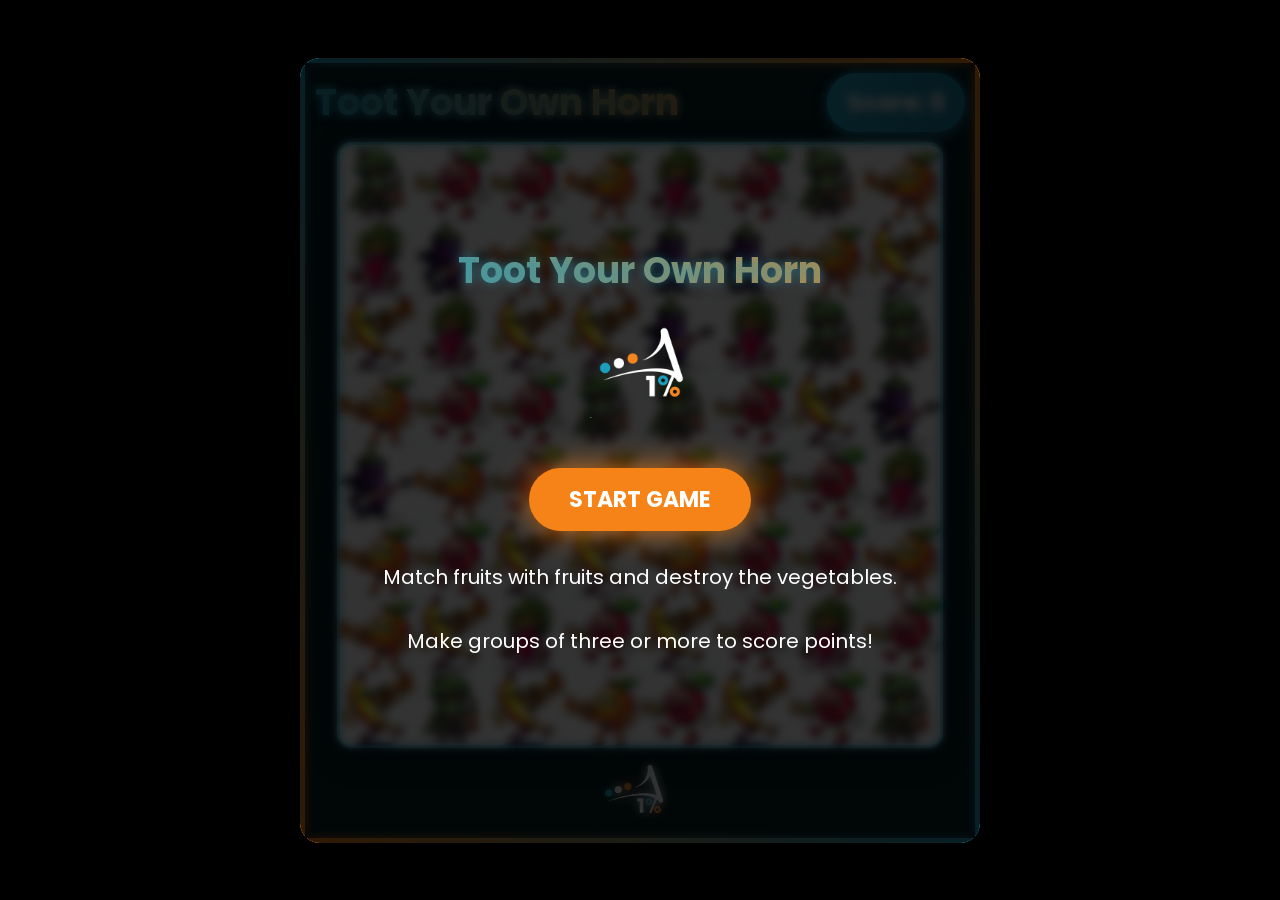
==== play.html @ 53f02c34 "Apply light blue gradient background to game board on both desktop and mobile" ====
<!DOCTYPE html>
<html lang="en">
<head>
    <meta charset="UTF-8">
    <meta name="viewport" content="width=device-width, initial-scale=1.0, maximum-scale=1.0, user-scalable=no">
    <title>Toot Your Own Horn - The Game</title>
    <link href="https://fonts.googleapis.com/css2?family=Poppins:wght@400;600;700&display=swap" rel="stylesheet">
    <style>
        body {
            display: flex;
            flex-direction: column;
            align-items: center;
            justify-content: center;
            min-height: 100vh;
            height: 100vh;
            margin: 0;
            background: #000000;
            font-family: 'Poppins', sans-serif;
            color: #FFFFFF;
            padding: 0;
            overflow: hidden;
            position: fixed;
            width: 100%;
        }
        
        .game-container {
            display: flex;
            flex-direction: column;
            align-items: center;
            background: rgba(32, 156, 189, 0.1);
            backdrop-filter: blur(10px);
            border-radius: 20px;
            padding: 15px;
            box-shadow: 0 10px 30px rgba(0, 0, 0, 0.2);
            max-width: 650px;
            width: 100%;
            max-height: 98vh;
            position: relative;
            overflow: hidden;
        }
        
        /* Top gradient bar */
        .game-container::before {
            content: '';
            position: absolute;
            top: 0;
            left: 0;
            right: 0;
            height: 5px;
            background: linear-gradient(90deg, #209CBD, #F68318);
            z-index: 1;
        }
        
        /* Bottom gradient bar */
        .game-container::after {
            content: '';
            position: absolute;
            bottom: 0;
            left: 0;
            right: 0;
            height: 5px;
            background: linear-gradient(90deg, #F68318, #209CBD);
            z-index: 1;
        }
        
        /* Left gradient bar */
        .left-border {
            position: absolute;
            top: 5px;
            left: 0;
            bottom: 5px;
            width: 5px;
            background: linear-gradient(to bottom, #209CBD, #F68318);
            z-index: 1;
        }
        
        /* Right gradient bar */
        .right-border {
            position: absolute;
            top: 5px;
            right: 0;
            bottom: 5px;
            width: 5px;
            background: linear-gradient(to bottom, #F68318, #209CBD);
            z-index: 1;
        }
        
        .game-header {
            width: 100%;
            display: flex;
            justify-content: space-between;
            align-items: center;
            margin-bottom: 10px;
        }
        
        .title-with-logo {
            display: flex;
            align-items: center;
        }
        
        .game-title {
            font-size: 24px;
            font-weight: 700;
            margin: 0;
            background: linear-gradient(45deg, #209CBD, #F68318);
            -webkit-background-clip: text;
            -webkit-text-fill-color: transparent;
            text-shadow: 0 2px 10px rgba(0, 0, 0, 0.3);
        }
        
        canvas {
            border: 3px solid #209CBD;
            border-radius: 15px;
            box-shadow: 0 10px 30px rgba(0, 0, 0, 0.3);
            background-color: #d9edf4;
            background-image: 
                linear-gradient(to right, rgba(32, 156, 189, 0.3) 1px, transparent 1px),
                linear-gradient(to bottom, rgba(246, 131, 24, 0.3) 1px, transparent 1px),
                linear-gradient(135deg, #c4e6f0 0%, #e2f1f7 100%);
            background-size: 60px 60px, 60px 60px, 100% 100%;
            max-width: 100%;
            height: auto;
            max-height: calc(98vh - 150px);
            object-fit: contain;
        }
        
        #score {
            font-size: 24px;
            font-weight: 700;
            margin: 0;
            color: #FFFFFF;
            text-shadow: 0 2px 10px rgba(0, 0, 0, 0.3);
            background: linear-gradient(90deg, #209CBD, #1a7e9b);
            padding: 12px 20px;
            border-radius: 50px;
            display: inline-block;
            box-shadow: 0 5px 15px rgba(32, 156, 189, 0.3);
        }
        
        .controls {
            display: flex;
            justify-content: center;
            align-items: center;
            gap: 15px;
            margin: 10px 0 0 0;
            width: 100%;
            position: relative;
        }
        
        button {
            padding: 12px 20px;
            font-size: 16px;
            font-weight: 600;
            background: linear-gradient(90deg, #F68318, #d56c0e);
            color: #FFFFFF;
            border: none;
            border-radius: 50px;
            cursor: pointer;
            transition: all 0.3s ease;
            margin: 0;
            box-shadow: 0 5px 15px rgba(246, 131, 24, 0.3);
            position: relative;
            overflow: hidden;
        }
        
        button:before {
            content: '';
            position: absolute;
            top: 0;
            left: -100%;
            width: 100%;
            height: 100%;
            background: linear-gradient(90deg, transparent, rgba(255, 255, 255, 0.2), transparent);
            transition: 0.5s;
        }
        
        button:hover {
            transform: translateY(-3px);
            box-shadow: 0 8px 25px rgba(246, 131, 24, 0.5);
            background: linear-gradient(90deg, #209CBD, #1a7e9b);
        }
        
        button:hover:before {
            left: 100%;
        }
        
        .modal {
            display: none;
            position: fixed;
            top: 0;
            left: 0;
            width: 100%;
            height: 100%;
            background-color: rgba(0, 0, 0, 0.8);
            z-index: 1000;
            backdrop-filter: blur(5px);
        }
        
        .modal-content {
            background: #FFFFFF;
            padding: 30px;
            border-radius: 20px;
            position: absolute;
            top: 50%;
            left: 50%;
            transform: translate(-50%, -50%);
            text-align: center;
            border-top: 5px solid #209CBD;
            box-shadow: 0 20px 50px rgba(0, 0, 0, 0.3);
            max-width: 90%;
            width: 400px;
            color: #000000;
        }
        
        .modal-content h2 {
            color: #209CBD;
            font-size: 28px;
            margin-bottom: 15px;
        }
        
        .modal-content p {
            font-size: 18px;
            margin-bottom: 20px;
        }
        
        #finalScore {
            font-weight: 700;
            color: #F68318;
            font-size: 24px;
        }
        
        #highScoreForm {
            margin-top: 20px;
        }
        
        .logo {
            width: 70px;
            height: auto;
            margin-right: 15px;
            opacity: 1;
            transition: opacity 0.3s ease;
            vertical-align: middle;
        }
        
        .logo:hover {
            opacity: 0.9;
        }
        
        #mobileInstructions {
            display: none;
            background: linear-gradient(90deg, rgba(32, 156, 189, 0.7), rgba(32, 156, 189, 0.5));
            color: #FFFFFF;
            padding: 10px;
            border-radius: 10px;
            margin: 8px 0;
            max-width: 90%;
            text-align: center;
            font-size: 14px;
            border: 1px solid rgba(255, 255, 255, 0.2);
            box-shadow: 0 5px 15px rgba(0, 0, 0, 0.3);
            position: relative;
            overflow: hidden;
        }
        
        /* Gradient border for mobile instructions */
        #mobileInstructions::before {
            content: '';
            position: absolute;
            top: 0;
            left: 0;
            right: 0;
            height: 2px;
            background: linear-gradient(90deg, #209CBD, #F68318);
            z-index: 1;
        }
        
        #mobileInstructions::after {
            content: '';
            position: absolute;
            bottom: 0;
            left: 0;
            right: 0;
            height: 2px;
            background: linear-gradient(90deg, #F68318, #209CBD);
            z-index: 1;
        }
        
        @media (max-width: 768px) {
            body {
                position: relative;
                overflow-y: auto;
                min-height: calc(100vh + 20px);
                padding-bottom: 20px;
                background: linear-gradient(to bottom, #000000, #0e0e1a);
            }
            
            .game-container {
                width: 90%;
                margin: 15px auto;
                padding: 15px;
                border-radius: 15px;
                max-height: none;
                height: auto;
                justify-content: center;
                background: rgba(32, 156, 189, 0.05);
                border: 1px solid rgba(255, 255, 255, 0.1);
                box-shadow: 0 10px 30px rgba(0, 0, 0, 0.4);
            }
            
            /* Add simplified border effect on mobile */
            .game-container {
                position: relative;
                overflow: hidden;
            }
            
            .game-container::before {
                content: '';
                position: absolute;
                top: 0;
                left: 0;
                right: 0;
                height: 3px; /* Thinner on mobile */
                background: linear-gradient(90deg, #209CBD, #F68318);
                display: block; /* Show on mobile */
                z-index: 2; /* Ensure visibility */
            }
            
            /* Add bottom border for mobile */
            .game-container::after {
                content: '';
                position: absolute;
                bottom: 0;
                left: 0;
                right: 0;
                height: 3px; /* Thinner on mobile */
                background: linear-gradient(90deg, #F68318, #209CBD);
                display: block; /* Show on mobile */
                z-index: 2; /* Ensure visibility */
            }
            
            canvas {
                max-width: 95%;
                max-height: calc(80vh - 80px);
                margin: 10px 0;
                border: 2px solid #209CBD;
                background-size: 40px 40px;
            }
            
            .game-header {
                margin-bottom: 10px;
                width: 100%;
                display: flex;
                justify-content: space-between;
                align-items: center;
                padding: 0 5px;
            }
            
            .title-with-logo {
                width: 100%;
                justify-content: center;
            }
            
            .game-title {
                font-size: 22px;
                text-align: center;
            }
            
            #score {
                font-size: 16px;
                padding: 8px 15px;
                background: linear-gradient(90deg, #209CBD, #1a7e9b);
                box-shadow: 0 3px 10px rgba(32, 156, 189, 0.3);
            }
            
            .controls {
                margin: 12px 0;
                gap: 10px;
                display: flex;
                justify-content: flex-end;
                align-items: center;
                position: relative;
            }
            
            button {
                padding: 8px 20px;
                font-size: 14px;
                background: linear-gradient(90deg, #F68318, #d56c0e);
                box-shadow: 0 3px 10px rgba(246, 131, 24, 0.3);
            }
            
            button:hover, button:active {
                background: linear-gradient(90deg, #209CBD, #1a7e9b);
            }
            
            .logo {
                width: 50px;
                height: auto;
                position: absolute;
                left: 5px;
                margin: 0;
            }
            
            #mobileInstructions {
                padding: 8px 10px;
                margin: 8px 0;
                font-size: 13px;
                line-height: 1.3;
            }
            
            /* Enhanced mobile gradient borders */
            .game-container::before, 
            .game-container::after {
                display: block !important;
                height: 3px;
                z-index: 5;
            }
            
            /* Add left and right borders for mobile */
            .left-border, .right-border {
                display: block !important;
                width: 3px;
                z-index: 5;
            }
        }
    </style>
</head>
<body>
    <div class="game-container">
        <!-- Add left and right borders -->
        <div class="left-border"></div>
        <div class="right-border"></div>
        
        <div class="game-header">
            <div class="title-with-logo">
                <h1 class="game-title">Toot Your Own Horn</h1>
            </div>
            <div id="score">Score: 0</div>
        </div>
        
        <div id="mobileInstructions">
            <p><strong>Mobile Controls:</strong> Two ways to play:<br>
            1. Tap a tile, then swipe in any direction<br>
            2. Tap a tile, then tap an adjacent tile to swap</p>
        </div>
        
        <canvas id="gameCanvas" width="600" height="600"></canvas>
        
        <div class="controls">
            <img src="images/logodark.png" alt="Company Logo" class="logo">
            <button id="startButton" style="display: none;">Start Game</button>
            <button id="restartButton" style="display: none;">Restart</button>
        </div>
    </div>
    
    <div id="gameOverModal" class="modal">
        <div class="modal-content">
            <h2>Game Over!</h2>
            <p>Final Score: <span id="finalScore">0</span></p>
            <button id="playAgainButton">Play Again</button>
            <form id="highScoreForm">
                <input type="hidden" id="finalScoreInput" name="score">
                <button type="submit">Submit Score</button>
            </form>
            <!-- Company Logo in Modal -->
            <img src="images/logodark.png" alt="Company Logo" style="width: 80px; margin-top: 20px;">
        </div>
    </div>
    <script src="game.js"></script>
</body>
</html>
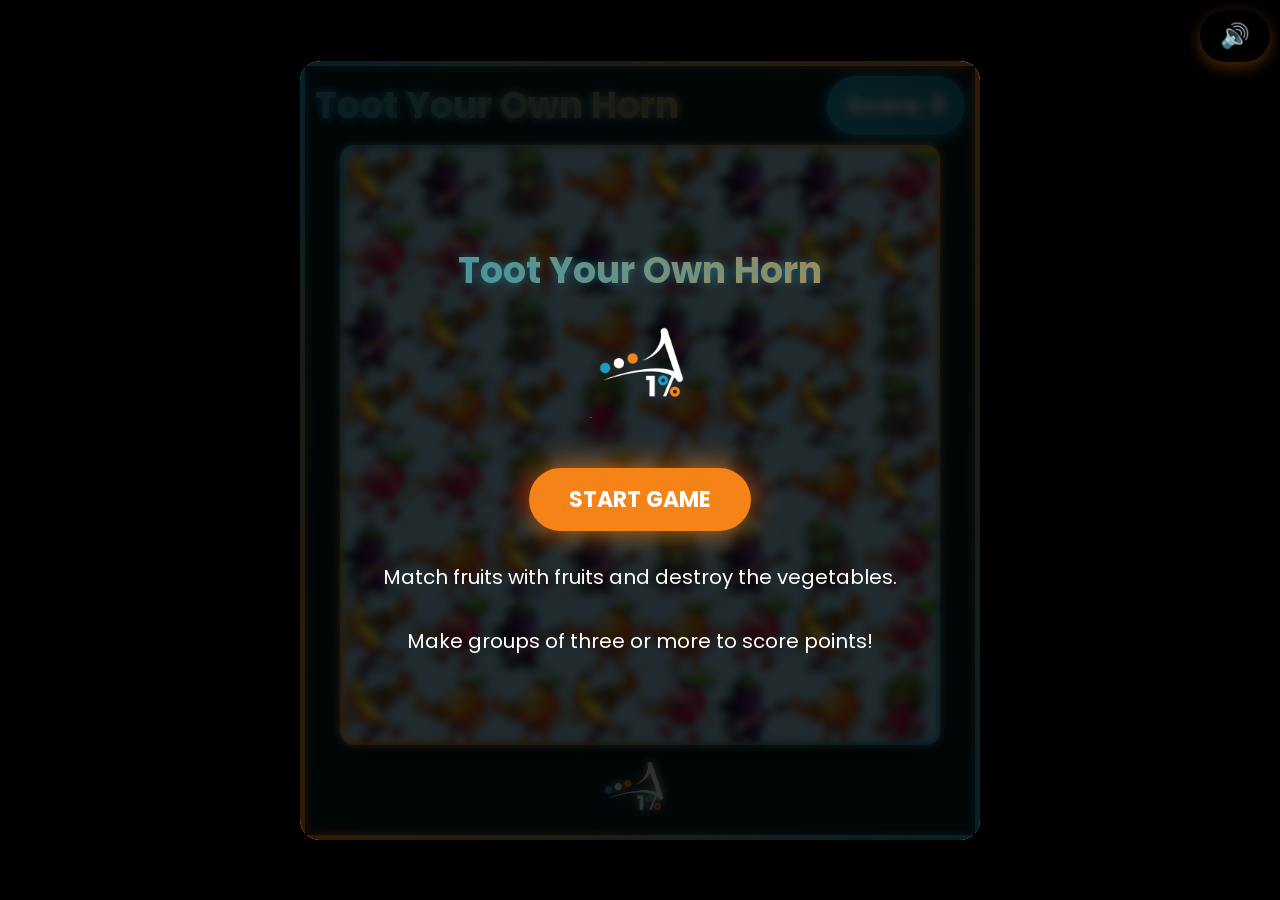
==== commit 2bf601e3: "Add fail sound and fix mobile border issues" ====
--- a/play.html
+++ b/play.html
@@ -303,16 +303,14 @@
                 height: auto;
                 justify-content: center;
                 background: rgba(32, 156, 189, 0.05);
-                border: 1px solid rgba(255, 255, 255, 0.1);
+                border: none; /* Remove border to avoid double borders */
                 box-shadow: 0 10px 30px rgba(0, 0, 0, 0.4);
-            }
-            
-            /* Add simplified border effect on mobile */
-            .game-container {
                 position: relative;
                 overflow: hidden;
             }
             
+            /* Unified border styling for mobile to match desktop */
+            /* Top gradient bar */
             .game-container::before {
                 content: '';
                 position: absolute;
@@ -321,11 +319,10 @@
                 right: 0;
                 height: 3px; /* Thinner on mobile */
                 background: linear-gradient(90deg, #209CBD, #F68318);
-                display: block; /* Show on mobile */
-                z-index: 2; /* Ensure visibility */
-            }
-            
-            /* Add bottom border for mobile */
+                z-index: 5;
+            }
+            
+            /* Bottom gradient bar */
             .game-container::after {
                 content: '';
                 position: absolute;
@@ -334,8 +331,13 @@
                 right: 0;
                 height: 3px; /* Thinner on mobile */
                 background: linear-gradient(90deg, #F68318, #209CBD);
-                display: block; /* Show on mobile */
-                z-index: 2; /* Ensure visibility */
+                z-index: 5;
+            }
+            
+            /* Left and right border styling to match the top and bottom */
+            .left-border, .right-border {
+                width: 3px; /* Thinner on mobile */
+                z-index: 5;
             }
             
             canvas {
@@ -343,7 +345,11 @@
                 max-height: calc(80vh - 80px);
                 margin: 10px 0;
                 border: 2px solid #209CBD;
-                background-size: 40px 40px;
+                background-size: 40px 40px, 40px 40px, 100% 100%;
+                background-image: 
+                    linear-gradient(to right, rgba(32, 156, 189, 0.3) 1px, transparent 1px),
+                    linear-gradient(to bottom, rgba(246, 131, 24, 0.3) 1px, transparent 1px),
+                    linear-gradient(135deg, #c4e6f0 0%, #e2f1f7 100%);
             }
             
             .game-header {
@@ -405,21 +411,6 @@
                 margin: 8px 0;
                 font-size: 13px;
                 line-height: 1.3;
-            }
-            
-            /* Enhanced mobile gradient borders */
-            .game-container::before, 
-            .game-container::after {
-                display: block !important;
-                height: 3px;
-                z-index: 5;
-            }
-            
-            /* Add left and right borders for mobile */
-            .left-border, .right-border {
-                display: block !important;
-                width: 3px;
-                z-index: 5;
             }
         }
     </style>
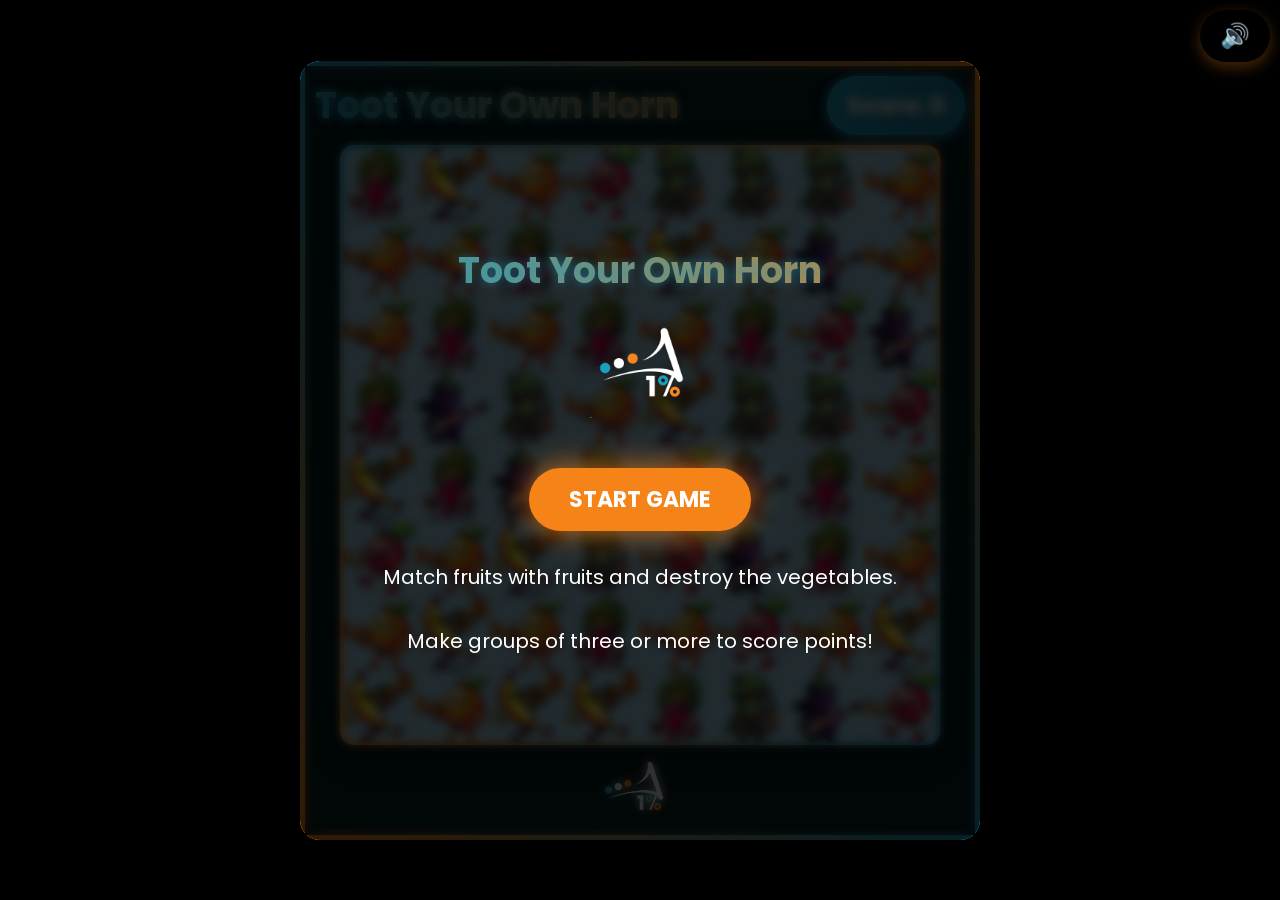
==== commit 281e103c: "Fix persistent border issue and improve sound responsiveness on mobile" ====
--- a/play.html
+++ b/play.html
@@ -303,53 +303,32 @@
                 height: auto;
                 justify-content: center;
                 background: rgba(32, 156, 189, 0.05);
-                border: none; /* Remove border to avoid double borders */
-                box-shadow: 0 10px 30px rgba(0, 0, 0, 0.4);
+                border: none;
+                box-shadow: none;
                 position: relative;
                 overflow: hidden;
             }
             
-            /* Unified border styling for mobile to match desktop */
-            /* Top gradient bar */
-            .game-container::before {
-                content: '';
-                position: absolute;
-                top: 0;
-                left: 0;
-                right: 0;
-                height: 3px; /* Thinner on mobile */
-                background: linear-gradient(90deg, #209CBD, #F68318);
-                z-index: 5;
-            }
-            
-            /* Bottom gradient bar */
-            .game-container::after {
-                content: '';
-                position: absolute;
-                bottom: 0;
-                left: 0;
-                right: 0;
-                height: 3px; /* Thinner on mobile */
-                background: linear-gradient(90deg, #F68318, #209CBD);
-                z-index: 5;
-            }
-            
-            /* Left and right border styling to match the top and bottom */
-            .left-border, .right-border {
-                width: 3px; /* Thinner on mobile */
-                z-index: 5;
+            /* REMOVE ALL BORDER ELEMENTS FOR MOBILE */
+            .game-container::before,
+            .game-container::after,
+            .left-border,
+            .right-border {
+                display: none;
             }
             
             canvas {
                 max-width: 95%;
                 max-height: calc(80vh - 80px);
                 margin: 10px 0;
-                border: 2px solid #209CBD;
+                border: none;
+                border-radius: 15px;
                 background-size: 40px 40px, 40px 40px, 100% 100%;
                 background-image: 
                     linear-gradient(to right, rgba(32, 156, 189, 0.3) 1px, transparent 1px),
                     linear-gradient(to bottom, rgba(246, 131, 24, 0.3) 1px, transparent 1px),
                     linear-gradient(135deg, #c4e6f0 0%, #e2f1f7 100%);
+                box-shadow: 0 5px 15px rgba(0, 0, 0, 0.2);
             }
             
             .game-header {
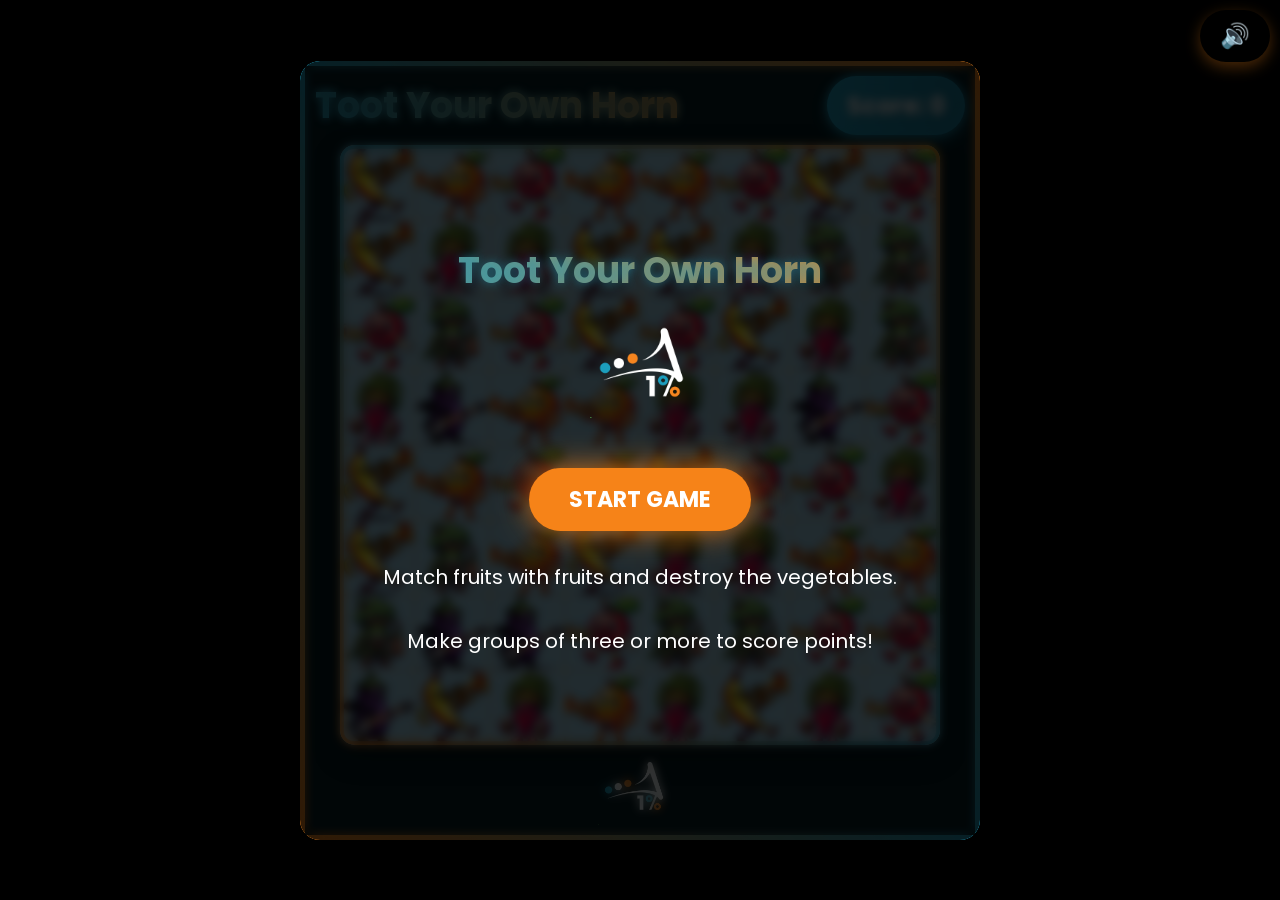
==== commit 9eb69366: "Fix mobile issues completely: remove white space, fix sound playback, add tap-tap controls" ====
--- a/play.html
+++ b/play.html
@@ -287,29 +287,34 @@
         
         @media (max-width: 768px) {
             body {
-                position: relative;
-                overflow-y: auto;
-                min-height: calc(100vh + 20px);
-                padding-bottom: 20px;
-                background: linear-gradient(to bottom, #000000, #0e0e1a);
+                position: fixed;
+                overflow: hidden;
+                height: 100%;
+                width: 100%;
+                min-height: 100vh;
+                padding: 0;
+                margin: 0;
+                background: #000000;
+                display: flex;
+                justify-content: center;
+                align-items: center;
             }
             
             .game-container {
-                width: 90%;
-                margin: 15px auto;
-                padding: 15px;
+                width: 95%;
+                margin: 0;
+                padding: 10px;
                 border-radius: 15px;
-                max-height: none;
                 height: auto;
                 justify-content: center;
                 background: rgba(32, 156, 189, 0.05);
-                border: none;
-                box-shadow: none;
-                position: relative;
+                box-shadow: 0 5px 20px rgba(0, 0, 0, 0.5);
                 overflow: hidden;
-            }
-            
-            /* REMOVE ALL BORDER ELEMENTS FOR MOBILE */
+                border: 2px solid;
+                border-image: linear-gradient(to right, #209CBD, #F68318) 1;
+            }
+            
+            /* Completely remove ALL border elements */
             .game-container::before,
             .game-container::after,
             .left-border,
@@ -386,10 +391,15 @@
             }
             
             #mobileInstructions {
+                display: block;
                 padding: 8px 10px;
                 margin: 8px 0;
                 font-size: 13px;
                 line-height: 1.3;
+                background: linear-gradient(90deg, rgba(32, 156, 189, 0.7), rgba(32, 156, 189, 0.5));
+                border-radius: 10px;
+                text-align: center;
+                max-width: 95%;
             }
         }
     </style>
@@ -409,8 +419,8 @@
         
         <div id="mobileInstructions">
             <p><strong>Mobile Controls:</strong> Two ways to play:<br>
-            1. Tap a tile, then swipe in any direction<br>
-            2. Tap a tile, then tap an adjacent tile to swap</p>
+            1. Tap a tile, then tap an adjacent tile to swap<br>
+            2. Tap a tile, then swipe in the direction you want to move it</p>
         </div>
         
         <canvas id="gameCanvas" width="600" height="600"></canvas>
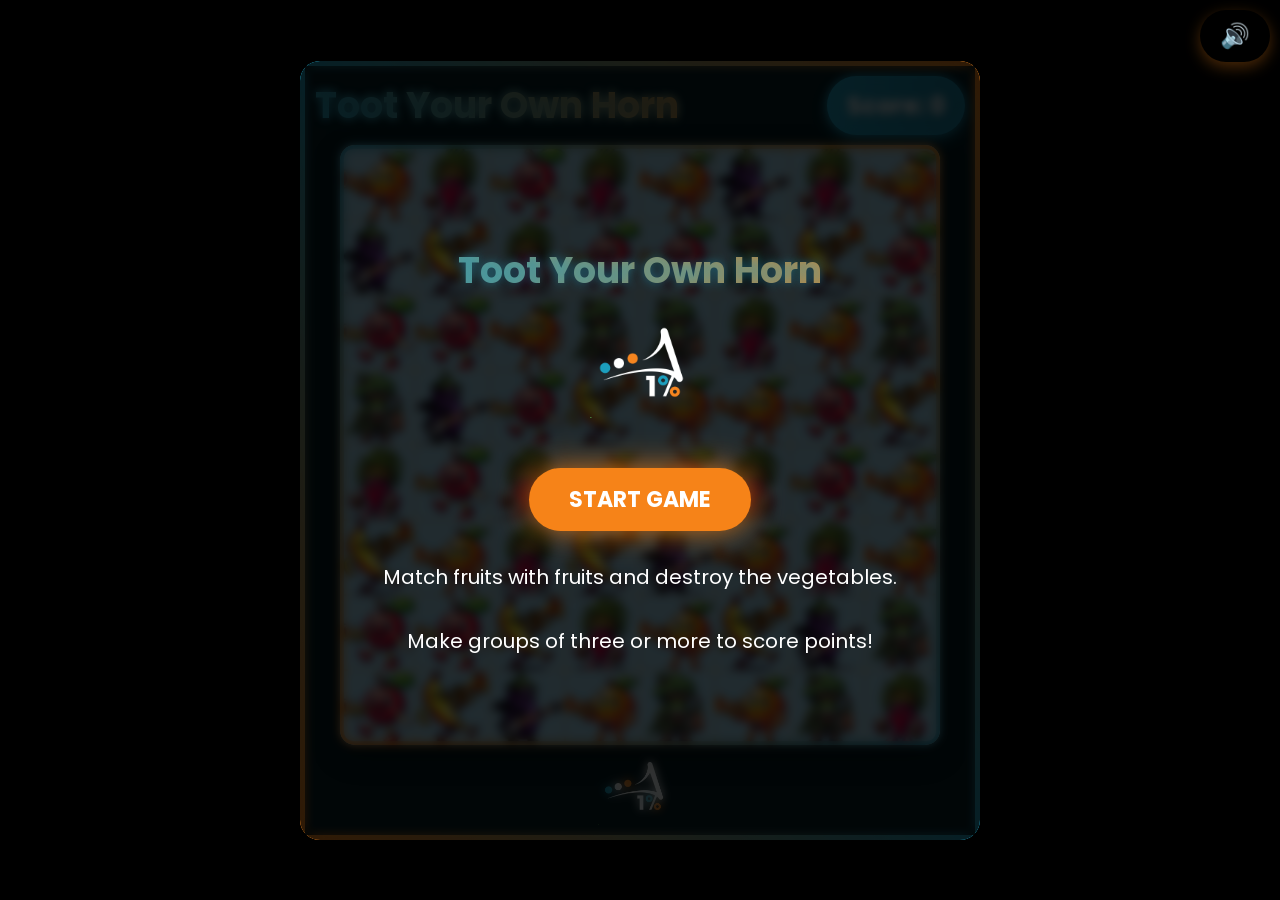
==== commit e6dc238b: "Fix border issues and sound delay: use Web Audio API, cleaner borders" ====
--- a/play.html
+++ b/play.html
@@ -310,8 +310,8 @@
                 background: rgba(32, 156, 189, 0.05);
                 box-shadow: 0 5px 20px rgba(0, 0, 0, 0.5);
                 overflow: hidden;
-                border: 2px solid;
-                border-image: linear-gradient(to right, #209CBD, #F68318) 1;
+                border: none;
+                position: relative;
             }
             
             /* Completely remove ALL border elements */
@@ -320,6 +320,22 @@
             .left-border,
             .right-border {
                 display: none;
+            }
+            
+            /* Add a clean, simple border */
+            .game-container:after {
+                content: '';
+                position: absolute;
+                inset: 0;
+                border-radius: 15px;
+                padding: 2px;
+                background: linear-gradient(to right, #209CBD, #F68318);
+                -webkit-mask: 
+                    linear-gradient(#fff 0 0) content-box, 
+                    linear-gradient(#fff 0 0);
+                -webkit-mask-composite: xor;
+                mask-composite: exclude;
+                pointer-events: none;
             }
             
             canvas {
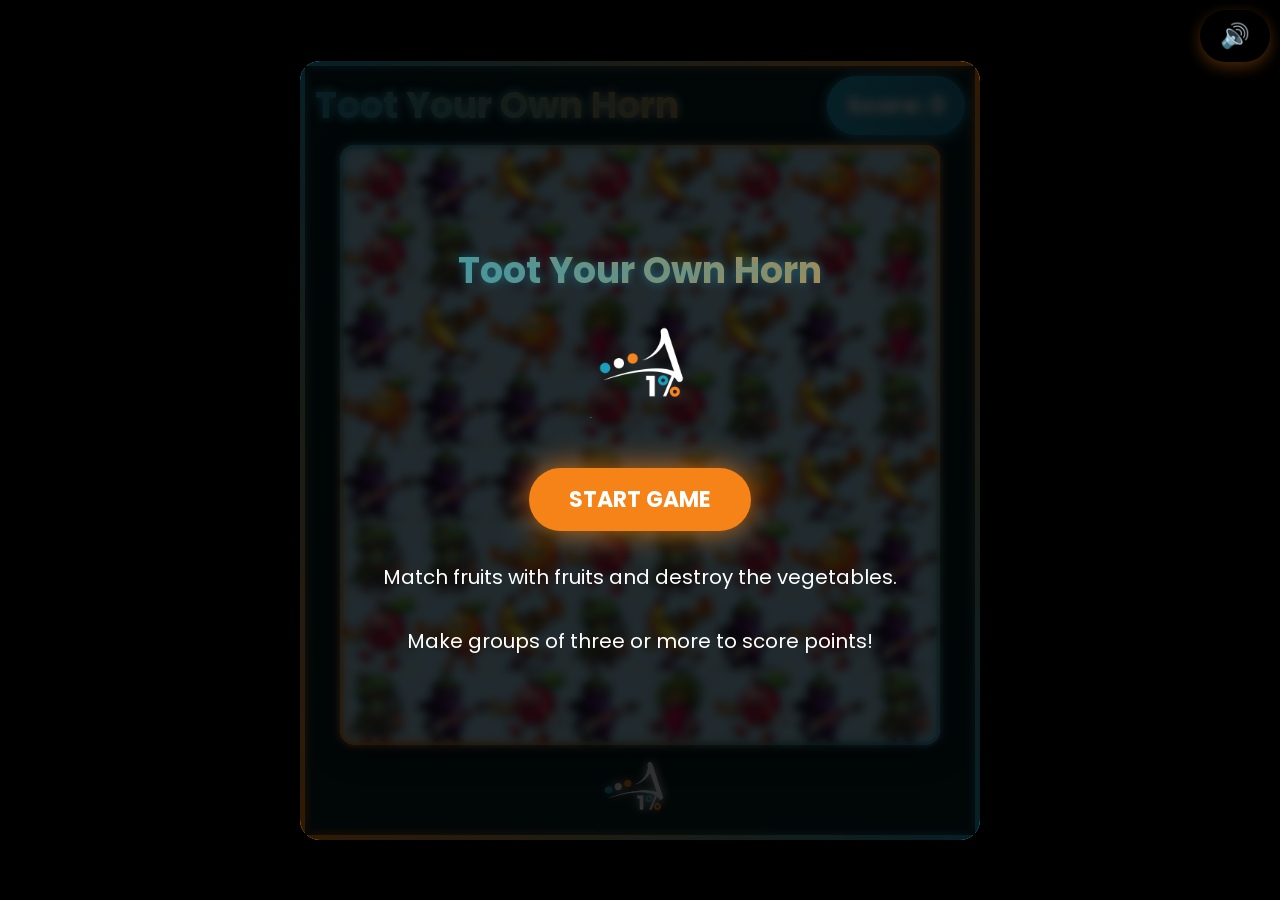
==== commit dd4408f3: "Fixed all mobile issues: simple border, basic sound, identical controls" ====
--- a/play.html
+++ b/play.html
@@ -308,13 +308,13 @@
                 height: auto;
                 justify-content: center;
                 background: rgba(32, 156, 189, 0.05);
-                box-shadow: 0 5px 20px rgba(0, 0, 0, 0.5);
+                box-shadow: 0 0 0 2px #209CBD, 0 0 0 4px #F68318;
                 overflow: hidden;
                 border: none;
                 position: relative;
             }
             
-            /* Completely remove ALL border elements */
+            /* Remove ALL border elements completely */
             .game-container::before,
             .game-container::after,
             .left-border,
@@ -322,20 +322,9 @@
                 display: none;
             }
             
-            /* Add a clean, simple border */
+            /* Remove any other after pseudo-element */
             .game-container:after {
-                content: '';
-                position: absolute;
-                inset: 0;
-                border-radius: 15px;
-                padding: 2px;
-                background: linear-gradient(to right, #209CBD, #F68318);
-                -webkit-mask: 
-                    linear-gradient(#fff 0 0) content-box, 
-                    linear-gradient(#fff 0 0);
-                -webkit-mask-composite: xor;
-                mask-composite: exclude;
-                pointer-events: none;
+                display: none;
             }
             
             canvas {
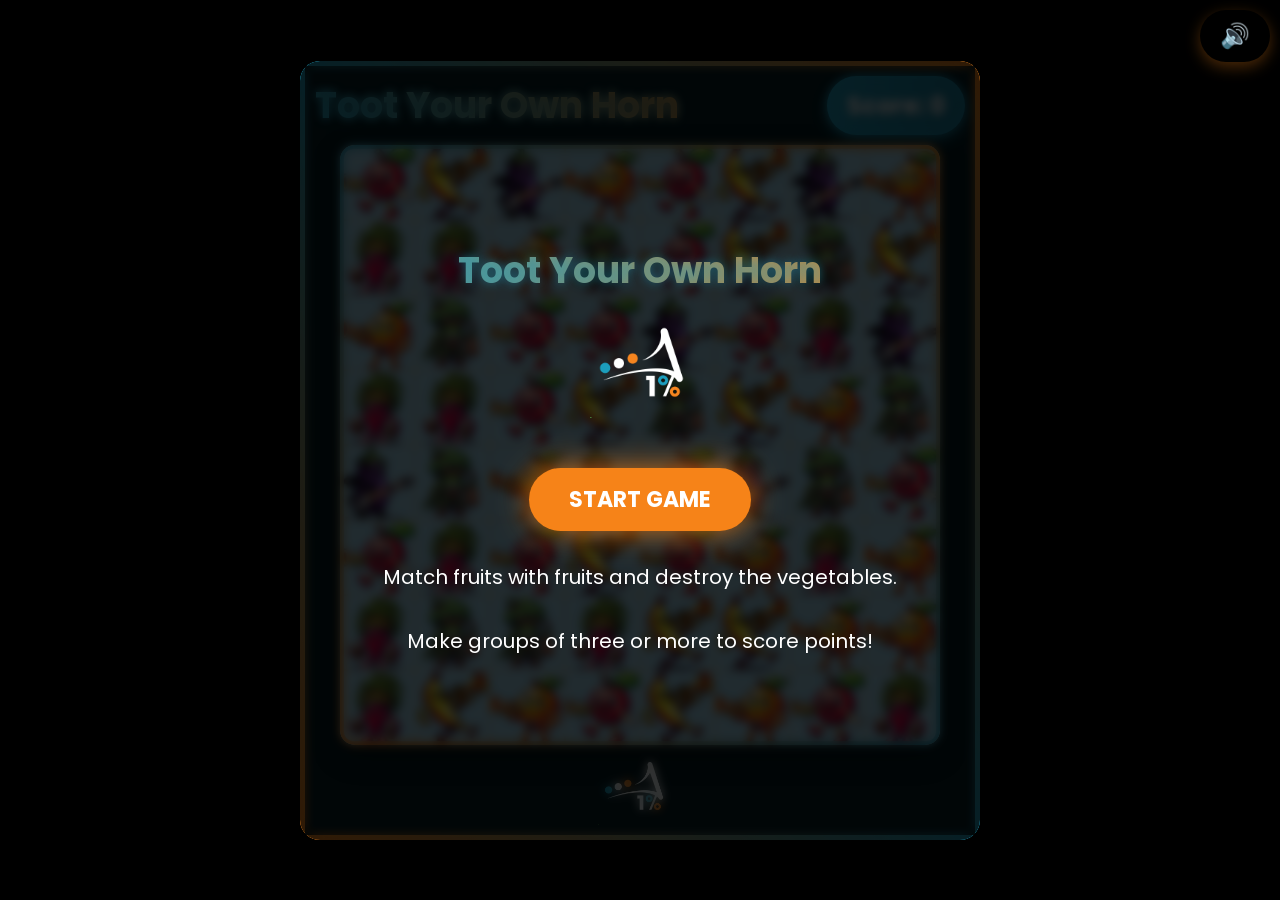
==== commit b5202ab2: "Fix canvas background artifacts and improve sound system with preloading" ====
--- a/play.html
+++ b/play.html
@@ -333,12 +333,17 @@
                 margin: 10px 0;
                 border: none;
                 border-radius: 15px;
+                /* Create cleaner background with more precise sizing */
                 background-size: 40px 40px, 40px 40px, 100% 100%;
                 background-image: 
-                    linear-gradient(to right, rgba(32, 156, 189, 0.3) 1px, transparent 1px),
-                    linear-gradient(to bottom, rgba(246, 131, 24, 0.3) 1px, transparent 1px),
                     linear-gradient(135deg, #c4e6f0 0%, #e2f1f7 100%);
+                background-color: #d9edf4;
                 box-shadow: 0 5px 15px rgba(0, 0, 0, 0.2);
+                /* Ensure pattern is fully contained */
+                background-origin: border-box;
+                background-clip: border-box;
+                /* Add a clean border */
+                border: 1px solid rgba(32, 156, 189, 0.3);
             }
             
             .game-header {
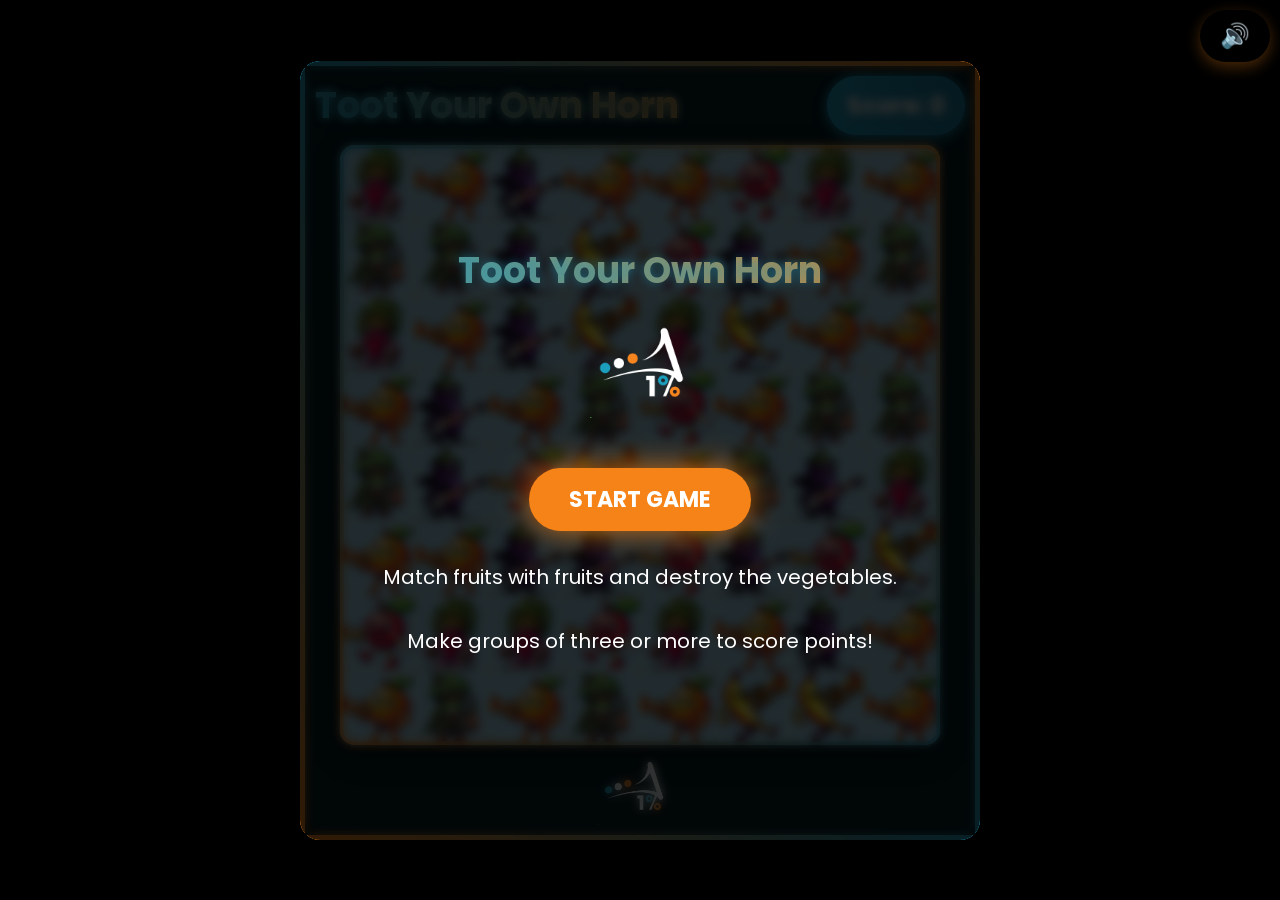
==== commit 43bb5231: "Fixed canvas white lines and completely revamped sound system to ensure all sounds play" ====
--- a/play.html
+++ b/play.html
@@ -301,9 +301,9 @@
             }
             
             .game-container {
-                width: 95%;
+                width: 100%;
                 margin: 0;
-                padding: 10px;
+                padding: 0;
                 border-radius: 15px;
                 height: auto;
                 justify-content: center;
@@ -312,6 +312,7 @@
                 overflow: hidden;
                 border: none;
                 position: relative;
+                max-width: 95%;
             }
             
             /* Remove ALL border elements completely */
@@ -319,31 +320,24 @@
             .game-container::after,
             .left-border,
             .right-border {
-                display: none;
-            }
-            
-            /* Remove any other after pseudo-element */
+                display: none !important;
+            }
+            
+            /* Ensure any other after pseudo-element is removed */
             .game-container:after {
-                display: none;
+                display: none !important;
             }
             
             canvas {
-                max-width: 95%;
+                max-width: 100%;
                 max-height: calc(80vh - 80px);
-                margin: 10px 0;
+                margin: 0;
+                padding: 0;
                 border: none;
-                border-radius: 15px;
-                /* Create cleaner background with more precise sizing */
-                background-size: 40px 40px, 40px 40px, 100% 100%;
-                background-image: 
-                    linear-gradient(135deg, #c4e6f0 0%, #e2f1f7 100%);
-                background-color: #d9edf4;
-                box-shadow: 0 5px 15px rgba(0, 0, 0, 0.2);
-                /* Ensure pattern is fully contained */
-                background-origin: border-box;
-                background-clip: border-box;
-                /* Add a clean border */
-                border: 1px solid rgba(32, 156, 189, 0.3);
+                border-radius: 12px;
+                background: #d9edf4;
+                box-shadow: none;
+                display: block;
             }
             
             .game-header {
